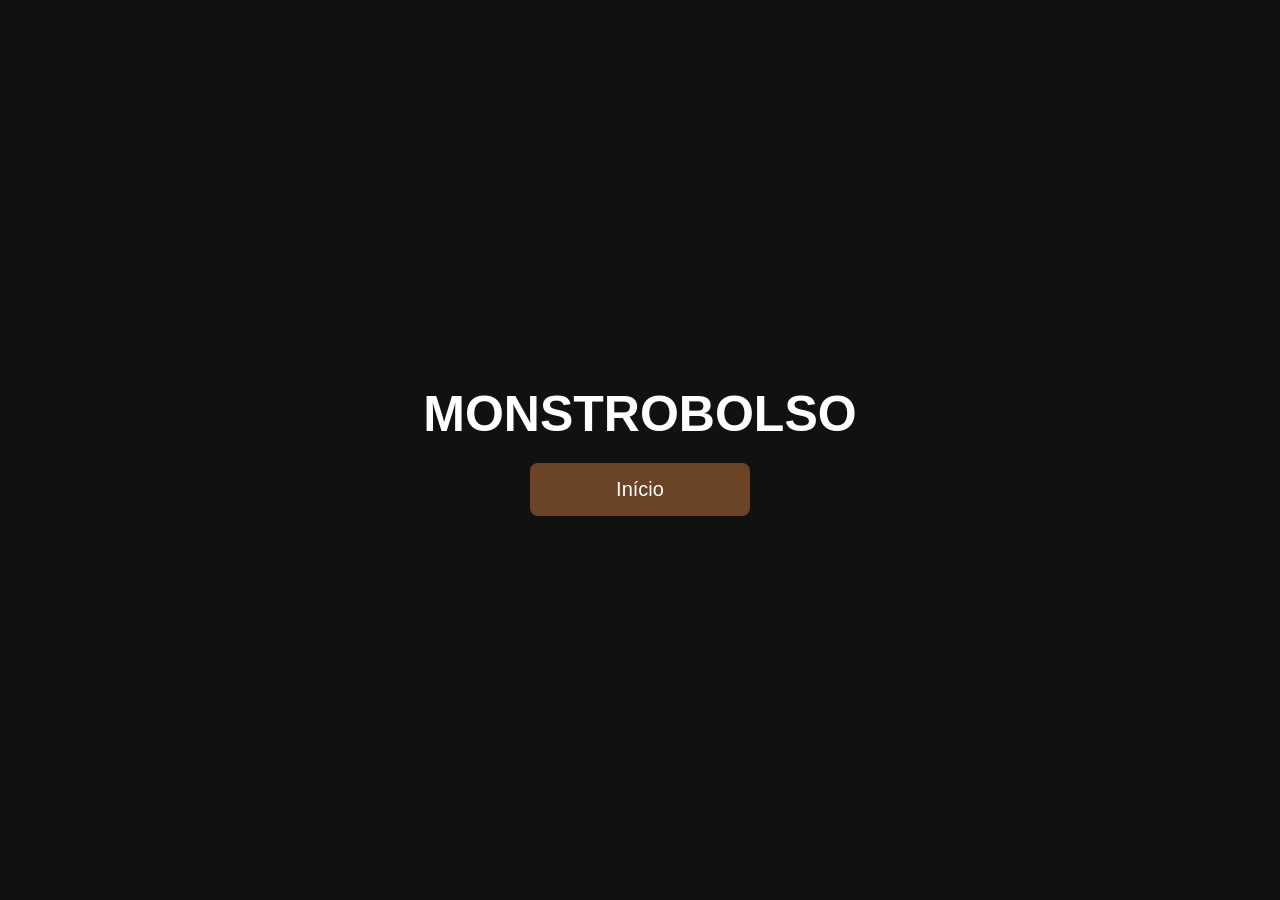
==== monstrobolso_combate/index.html @ ce504f80 "Add files via upload" ====
<!DOCTYPE html>
<html lang="pt-BR">
<head>
    <meta charset="UTF-8">
    <meta name="viewport" content="width=device-width, initial-scale=1.0">
    <title>MONSTROBOLSO</title>
    <link rel="stylesheet" href="css/style.css">
</head>
<body>

    <div id="menu">
        <h1>MONSTROBOLSO</h1>
        <button id="btnInicio">Início</button>
    </div>

    <div id="jogo">
        <img id="cenario" src="assets/casa_inicial.png" alt="Cenário">

        <button id="porta" class="interacao"></button>
        <button id="sacada" class="interacao"></button>
        <button id="boia" class="interacao"></button>

        <div id="combate">

            <img id="fundoCombate"
                 src="assets/tela_combate.png"
                 alt="Fundo do combate">

            <div id="inimigo" class="monstro">
                <img src="assets/botorosa.png" alt="Botorosa">
            </div>

            <div id="jogadorMonstro" class="monstro">
                <img src="assets/inicial.png" alt="Seu monstro">
            </div>

            <div id="statusInimigo" class="status">
                <div class="nome-status">
                    <span>BOTOROSA</span>
                    <span>Lv. 5</span>
                </div>

                <div class="barra">
                    <div id="hpInimigo" class="hp"></div>
                </div>

                <div id="textoHpInimigo">100 / 100</div>
            </div>

            <div id="statusJogador" class="status">
                <div class="nome-status">
                    <span>SEU MONSTRO</span>
                    <span>Lv. 5</span>
                </div>

                <div class="barra">
                    <div id="hpJogador" class="hp"></div>
                </div>

                <div id="textoHpJogador">100 / 100</div>
            </div>

            <div id="menuCombate">
                <div id="mensagemCombate">
                    O que seu monstro fará?
                </div>

                <button id="btnMorder">MORDER</button>
            </div>

        </div>
    </div>

    <script src="js/game.js"></script>
</body>
</html>
---- monstrobolso_combate/css/style.css ----
* {
    margin: 0;
    padding: 0;
    box-sizing: border-box;
}

body {
    background: #111;
    overflow: hidden;
    font-family: Arial, sans-serif;
}

/* MENU */
#menu {
    width: 100vw;
    height: 100vh;
    display: flex;
    flex-direction: column;
    justify-content: center;
    align-items: center;
    gap: 20px;
    background: #111;
}

#menu h1 {
    color: white;
    font-size: 50px;
}

#menu button {
    width: 220px;
    padding: 15px;
    border: 0;
    border-radius: 8px;
    background: #6b4327;
    color: white;
    font-size: 20px;
    cursor: pointer;
}

/* JOGO */
#jogo {
    display: none;
    width: 100vw;
    height: 100vh;
    position: relative;
}

#cenario {
    position: absolute;
    left: 0;
    top: 0;
    width: 100%;
    height: 100%;
    object-fit: cover;
    display: block;
    z-index: 1;
}

/* ÁREAS CLICÁVEIS */
.interacao {
    position: absolute;
    background: transparent;
    border: 0;
    cursor: pointer;
    z-index: 50;
}

/* PORTA */
#porta {
    left: 30%;
    top: 38%;
    width: 16%;
    height: 45%;
}

/* SACADA */
#sacada {
    right: 5%;
    top: 20%;
    width: 30%;
    height: 65%;
}

/* BOIA */
#boia {
    display: none;
    position: absolute;

    left: 40%;
    top: 55%;

    width: 20%;
    height: 25%;

    background: transparent;
    border: none;
    border-radius: 50%;

    cursor: pointer;
    z-index: 100;
}

/* COMBATE */
#combate {
    display: none;
    position: absolute;
    inset: 0;
    width: 100%;
    height: 100%;
    overflow: hidden;
    z-index: 200;
}

#fundoCombate {
    position: absolute;
    inset: 0;
    width: 100%;
    height: 100%;
    object-fit: cover;
    z-index: 1;
}

/* MONSTROS */
.monstro {
    position: absolute;
    z-index: 5;
    pointer-events: none;
}

.monstro img {
    width: 100%;
    height: 100%;
    object-fit: contain;
    image-rendering: pixelated;
}

/* INIMIGO */
#inimigo {
    width: 260px;
    height: 220px;
    right: 16%;
    top: 22%;
}

/* JOGADOR */
#jogadorMonstro {
    width: 300px;
    height: 250px;
    left: 13%;
    bottom: 24%;
}

/* STATUS */
.status {
    position: absolute;
    z-index: 10;

    background: rgba(10, 25, 50, 0.94);
    border: 4px solid #dcecff;
    border-radius: 10px;

    color: white;
    padding: 14px 18px;

    min-width: 280px;

    box-shadow: 4px 4px 0 rgba(0, 0, 0, 0.45);
}

/* STATUS DO INIMIGO */
#statusInimigo {
    top: 7%;
    left: 4%;
}

/* STATUS DO JOGADOR */
#statusJogador {
    right: 4%;
    bottom: 7%;
}

.nome-status {
    display: flex;
    justify-content: space-between;

    font-size: 22px;
    font-weight: bold;

    margin-bottom: 9px;
}

/* BARRA DE VIDA */
.barra {
    width: 100%;
    height: 18px;

    background: #333;
    border-radius: 10px;

    overflow: hidden;
}

.hp {
    width: 100%;
    height: 100%;

    background: #37d64a;

    transition: width 0.35s ease;
}

#textoHpInimigo,
#textoHpJogador {
    text-align: right;
    margin-top: 5px;
    font-size: 15px;
}

/* MENU DE COMBATE */
#menuCombate {
    position: absolute;
    z-index: 20;

    left: 50%;
    bottom: 4%;

    transform: translateX(-50%);

    width: min(500px, 90vw);

    padding: 15px;

    background: rgba(10, 25, 50, 0.96);

    border: 4px solid #dcecff;
    border-radius: 12px;

    text-align: center;
}

#mensagemCombate {
    color: white;
    font-size: 18px;
    margin-bottom: 12px;
}

/* BOTÃO MORDER */
#btnMorder {
    width: 100%;

    padding: 15px;

    border: 3px solid white;
    border-radius: 8px;

    background: #263f63;
    color: white;

    font-size: 22px;
    font-weight: bold;

    cursor: pointer;
}

#btnMorder:hover {
    background: #365982;
}

#btnMorder:disabled {
    opacity: 0.5;
    cursor: not-allowed;
}
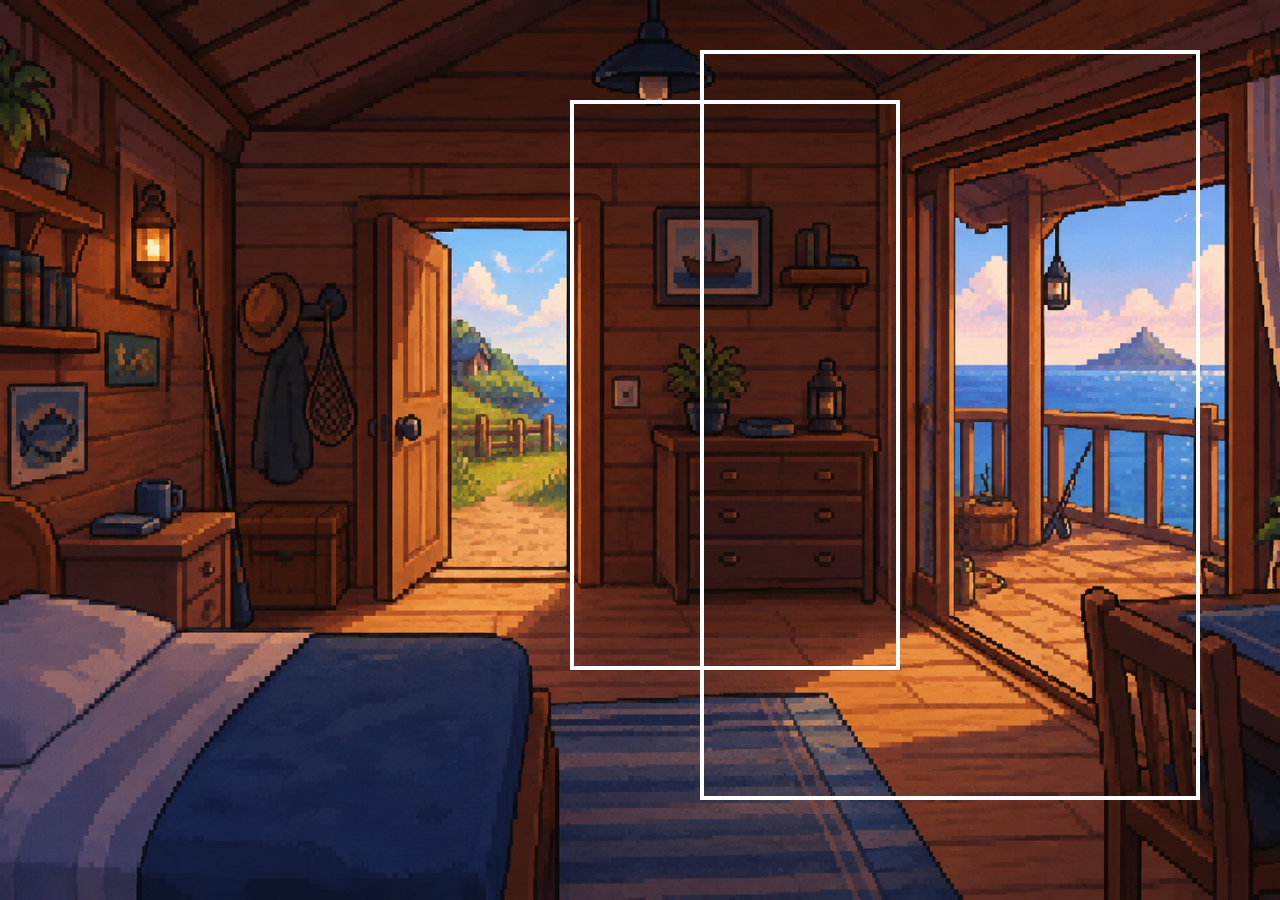
==== commit 37db4cec: "muita coisa" ====
--- a/monstrobolso_combate/index.html
+++ b/monstrobolso_combate/index.html
@@ -1,77 +1,98 @@
-
 <!DOCTYPE html>
-<html lang="pt-BR">
+<html lang="pt-br">
 <head>
     <meta charset="UTF-8">
     <meta name="viewport" content="width=device-width, initial-scale=1.0">
-    <title>MONSTROBOLSO</title>
+
+    <title>Maremon</title>
+
     <link rel="stylesheet" href="css/style.css">
+    <link rel="stylesheet" href="css/fundos.css">
+    <link rel="stylesheet" href="css/buttons.css">
+    <link rel="stylesheet" href="css/combate.css">
 </head>
 <body>
 
-    <div id="menu">
-        <h1>MONSTROBOLSO</h1>
-        <button id="btnInicio">Início</button>
+    <div id="tela_jogo" class="casa_inicial"></div>
+
+
+<section id="cena_casa">
+    <button id=botao_varanda onclick="trocarfundo('varanda'); goTo('cena_varanda')"></button>
+    <button id=botao_porta onclick="goTo('escolher_destino')"></button>
+</section>
+
+<section id="cena_varanda">
+    <button class="botao_voltar" onclick="trocarfundo('casa_inicial'); goTo('cena_casa')">voltar</button>
+    <button id="botao_boia" onclick="abrirCombate()"></button>
+</section>
+
+
+
+
+
+
+<section id="cena_combate">
+    <div id="interface_combate">
+
+        <div id="painel_inimigo" class="painel_pescado">
+            <h3 id="nome_inimigo"></h3>
+            <p id="hp_inimigo"></p>
+            <div class="barra_hp">
+                <div id="barra_inimigo" class="vida"></div>
+            </div>
+        </div>
+
+        <div id="painel_jogador" class="painel_pescado">
+            <h3 id="nome_jogador"></h3>
+            <p id="hp_jogador"></p>
+            <div class="barra_hp">
+                <div id="barra_jogador" class="vida"></div>
+            </div>
+        </div>
+
+        <div id="menu_combate">
+            <p id="mensagem_combate">
+                Preparando combate...
+            </p>
+
+            <div id="ataques_combate"></div>
+
+            <button id="botao_fugir"
+                    onclick="fugirCombate()">
+                Fugir
+            </button>
+        </div>
+
+    </div>
+</section>
+
+
+
+
+
+
+<section id="escolher_destino">
+    <button class="botao_voltar" onclick="trocarfundo('casa_inicial'); goTo('cena_casa')">voltar</button>
+
+
+    <div id="locais_viagem">
+
+        <button class="local_viagem">????????</button>
+
+        <button class="local_viagem">????????</button>
+
+        <button class="local_viagem">????????</button>
+
+        <button class="local_viagem">????????</button>
+
     </div>
 
-    <div id="jogo">
-        <img id="cenario" src="assets/casa_inicial.png" alt="Cenário">
+</section>
 
-        <button id="porta" class="interacao"></button>
-        <button id="sacada" class="interacao"></button>
-        <button id="boia" class="interacao"></button>
 
-        <div id="combate">
-
-            <img id="fundoCombate"
-                 src="assets/tela_combate.png"
-                 alt="Fundo do combate">
-
-            <div id="inimigo" class="monstro">
-                <img src="assets/botorosa.png" alt="Botorosa">
-            </div>
-
-            <div id="jogadorMonstro" class="monstro">
-                <img src="assets/inicial.png" alt="Seu monstro">
-            </div>
-
-            <div id="statusInimigo" class="status">
-                <div class="nome-status">
-                    <span>BOTOROSA</span>
-                    <span>Lv. 5</span>
-                </div>
-
-                <div class="barra">
-                    <div id="hpInimigo" class="hp"></div>
-                </div>
-
-                <div id="textoHpInimigo">100 / 100</div>
-            </div>
-
-            <div id="statusJogador" class="status">
-                <div class="nome-status">
-                    <span>SEU MONSTRO</span>
-                    <span>Lv. 5</span>
-                </div>
-
-                <div class="barra">
-                    <div id="hpJogador" class="hp"></div>
-                </div>
-
-                <div id="textoHpJogador">100 / 100</div>
-            </div>
-
-            <div id="menuCombate">
-                <div id="mensagemCombate">
-                    O que seu monstro fará?
-                </div>
-
-                <button id="btnMorder">MORDER</button>
-            </div>
-
-        </div>
-    </div>
 
     <script src="js/game.js"></script>
+    <script src="js/combate.js"></script>
+
 </body>
 </html>
--- a/monstrobolso_combate/css/style.css
+++ b/monstrobolso_combate/css/style.css
@@ -1,273 +1,43 @@
-* {
+html, body {
+    width: 100%;
+    height: 100%;
     margin: 0;
-    padding: 0;
-    box-sizing: border-box;
 }
 
-body {
-    background: #111;
-    overflow: hidden;
-    font-family: Arial, sans-serif;
-}
-
-/* MENU */
-#menu {
-    width: 100vw;
-    height: 100vh;
-    display: flex;
-    flex-direction: column;
-    justify-content: center;
-    align-items: center;
-    gap: 20px;
-    background: #111;
-}
-
-#menu h1 {
-    color: white;
-    font-size: 50px;
-}
-
-#menu button {
-    width: 220px;
-    padding: 15px;
-    border: 0;
-    border-radius: 8px;
-    background: #6b4327;
-    color: white;
-    font-size: 20px;
-    cursor: pointer;
-}
-
-/* JOGO */
-#jogo {
-    display: none;
-    width: 100vw;
-    height: 100vh;
-    position: relative;
-}
-
-#cenario {
-    position: absolute;
-    left: 0;
-    top: 0;
+#tela_jogo {
     width: 100%;
     height: 100%;
-    object-fit: cover;
-    display: block;
-    z-index: 1;
-}
-
-/* ÁREAS CLICÁVEIS */
-.interacao {
-    position: absolute;
-    background: transparent;
-    border: 0;
-    cursor: pointer;
-    z-index: 50;
-}
-
-/* PORTA */
-#porta {
-    left: 30%;
-    top: 38%;
-    width: 16%;
-    height: 45%;
-}
-
-/* SACADA */
-#sacada {
-    right: 5%;
-    top: 20%;
-    width: 30%;
-    height: 65%;
-}
-
-/* BOIA */
-#boia {
-    display: none;
-    position: absolute;
-
-    left: 40%;
-    top: 55%;
-
-    width: 20%;
-    height: 25%;
-
-    background: transparent;
-    border: none;
-    border-radius: 50%;
-
-    cursor: pointer;
-    z-index: 100;
-}
-
-/* COMBATE */
-#combate {
-    display: none;
-    position: absolute;
-    inset: 0;
-    width: 100%;
-    height: 100%;
-    overflow: hidden;
-    z-index: 200;
-}
-
-#fundoCombate {
-    position: absolute;
-    inset: 0;
-    width: 100%;
-    height: 100%;
-    object-fit: cover;
-    z-index: 1;
-}
-
-/* MONSTROS */
-.monstro {
-    position: absolute;
-    z-index: 5;
-    pointer-events: none;
-}
-
-.monstro img {
-    width: 100%;
-    height: 100%;
-    object-fit: contain;
-    image-rendering: pixelated;
-}
-
-/* INIMIGO */
-#inimigo {
-    width: 260px;
-    height: 220px;
-    right: 16%;
-    top: 22%;
-}
-
-/* JOGADOR */
-#jogadorMonstro {
-    width: 300px;
-    height: 250px;
-    left: 13%;
-    bottom: 24%;
-}
-
-/* STATUS */
-.status {
-    position: absolute;
-    z-index: 10;
-
-    background: rgba(10, 25, 50, 0.94);
-    border: 4px solid #dcecff;
-    border-radius: 10px;
-
-    color: white;
-    padding: 14px 18px;
-
-    min-width: 280px;
-
-    box-shadow: 4px 4px 0 rgba(0, 0, 0, 0.45);
-}
-
-/* STATUS DO INIMIGO */
-#statusInimigo {
-    top: 7%;
-    left: 4%;
-}
-
-/* STATUS DO JOGADOR */
-#statusJogador {
-    right: 4%;
-    bottom: 7%;
-}
-
-.nome-status {
-    display: flex;
-    justify-content: space-between;
-
-    font-size: 22px;
-    font-weight: bold;
-
-    margin-bottom: 9px;
-}
-
-/* BARRA DE VIDA */
-.barra {
-    width: 100%;
-    height: 18px;
-
-    background: #333;
-    border-radius: 10px;
-
+    position: relative;
     overflow: hidden;
 }
 
-.hp {
+section {
     width: 100%;
     height: 100%;
-
-    background: #37d64a;
-
-    transition: width 0.35s ease;
+    position: absolute;
+    display: none;
 }
 
-#textoHpInimigo,
-#textoHpJogador {
-    text-align: right;
-    margin-top: 5px;
-    font-size: 15px;
+section.ativa {
+    display: block;
 }
 
-/* MENU DE COMBATE */
-#menuCombate {
+#escolher_destino {
+    width: 100%;
+    height: 100%;
     position: absolute;
-    z-index: 20;
-
-    left: 50%;
-    bottom: 4%;
-
-    transform: translateX(-50%);
-
-    width: min(500px, 90vw);
-
-    padding: 15px;
-
-    background: rgba(10, 25, 50, 0.96);
-
-    border: 4px solid #dcecff;
-    border-radius: 12px;
-
-    text-align: center;
 }
 
-#mensagemCombate {
-    color: white;
-    font-size: 18px;
-    margin-bottom: 12px;
-}
+#locais_viagem {
+    position: absolute;
 
-/* BOTÃO MORDER */
-#btnMorder {
-    width: 100%;
+    top: 50%;
+    left: 50%;
+    transform: translate(-50%, -50%);
 
-    padding: 15px;
+    display: grid;
+    grid-template-columns: repeat(2, 180px);
+    grid-template-rows: repeat(2, 70px);
 
-    border: 3px solid white;
-    border-radius: 8px;
-
-    background: #263f63;
-    color: white;
-
-    font-size: 22px;
-    font-weight: bold;
-
-    cursor: pointer;
-}
-
-#btnMorder:hover {
-    background: #365982;
-}
-
-#btnMorder:disabled {
-    opacity: 0.5;
-    cursor: not-allowed;
+    gap: 20px;
 }
--- a/monstrobolso_combate/css/fundos.css
+++ b/monstrobolso_combate/css/fundos.css
@@ -0,0 +1,20 @@
+.casa_inicial {
+    background-image: url("../assets/casa_inicial.png");
+    background-size: cover;
+    background-position: center;
+    background-repeat: no-repeat;
+}
+
+.varanda {
+    background-image: url("../assets/varanda.png");
+    background-size: cover;
+    background-position: center;
+    background-repeat: no-repeat;
+}
+
+.fundo_combate {
+    background-image: url("../assets/fundo_combate.png");
+    background-size: cover;
+    background-position: center;
+    background-repeat: no-repeat;
+}
--- a/monstrobolso_combate/css/buttons.css
+++ b/monstrobolso_combate/css/buttons.css
@@ -0,0 +1,109 @@
+#botao_varanda {
+    position: fixed;
+    top: 50px;
+    right: 80px;
+
+    background: transparent;
+    border: 4px solid white;
+    color: white;
+
+    padding: 10px 20px;
+    font-size: 16px;
+    font-family: Arial, sans-serif;
+
+    cursor: pointer;
+    z-index: 1000;
+
+    width: 500px;
+    height: 750px;
+    box-sizing: border-box;
+}
+
+
+#botao_boia {
+    position: fixed;
+    top: 350px;
+    right: 700px;
+
+    background: transparent;
+    border: 4px solid white;
+    color: white;
+
+    padding: 10px 20px;
+    font-size: 16px;
+    font-family: Arial, sans-serif;
+
+    cursor: pointer;
+    z-index: 1000;
+
+    width: 200px;
+    height: 250px;
+    box-sizing: border-box;
+}
+
+#botao_porta {
+    position: fixed;
+    top: 100px;
+    left: 570px;
+
+    background: transparent;
+    border: 4px solid white;
+    color: white;
+
+    padding: 10px 20px;
+    font-size: 16px;
+    font-family: Arial, sans-serif;
+
+    cursor: pointer;
+    z-index: 1000;
+
+    width: 330px;
+    height: 570px;
+    box-sizing: border-box;
+}
+
+button:hover {
+    background: rgba(255, 255, 255, 0.2);
+}
+
+.botao_voltar {
+    position: fixed;
+    top: 10px;
+    left: 10px;
+
+    background: grey;
+    border: 2px solid rgb(0, 0, 0);
+    color: rgb(0, 0, 0);
+
+    padding: 10px 20px;
+    font-size: 16px;
+    font-family: Arial, sans-serif;
+
+    cursor: pointer;
+    z-index: 1000;
+
+    width: 100px;
+    height: 40px;
+    box-sizing: border-box;
+    
+}
+
+.botao_voltar:hover {
+    background: grey;
+    transform: none;
+    filter: none;
+}
+
+.local_viagem {
+    width: 180px;
+    height: 70px;
+
+    background: rgba(0, 0, 0, 0.65);
+    border: 2px solid white;
+    border-radius: 8px;
+
+    color: white;
+    font-size: 18px;
+
+    cursor: default;
+}
--- a/monstrobolso_combate/css/combate.css
+++ b/monstrobolso_combate/css/combate.css
@@ -0,0 +1,109 @@
+
+#interface_combate {
+    position: absolute;
+    inset: 0;
+    color: white;
+    font-family: Arial, sans-serif;
+}
+
+.painel_pescado {
+    position: absolute;
+    width: 240px;
+    padding: 15px;
+    background: rgba(0, 0, 0, 0.75);
+    border: 2px solid white;
+    border-radius: 10px;
+}
+
+.painel_pescado h3 {
+    margin: 0 0 10px;
+}
+
+#painel_inimigo {
+    top: 8%;
+    left: 8%;
+}
+
+#painel_jogador {
+    right: 8%;
+    bottom: 36%;
+}
+
+.barra_hp {
+    height: 14px;
+    background: #444;
+    border-radius: 8px;
+    overflow: hidden;
+}
+
+.vida {
+    width: 100%;
+    height: 100%;
+    background: #33cc55;
+    transition: width 0.4s;
+}
+
+#menu_combate {
+    position: absolute;
+    bottom: 4%;
+    left: 50%;
+    transform: translateX(-50%);
+    width: min(90%, 500px);
+    padding: 15px;
+    background: rgba(0, 0, 0, 0.85);
+    border: 2px solid white;
+    border-radius: 12px;
+    text-align: center;
+}
+
+#mensagem_combate {
+    min-height: 40px;
+    margin: 0 0 12px;
+}
+
+#ataques_combate {
+    display: grid;
+    grid-template-columns: repeat(2, 1fr);
+    gap: 10px;
+}
+
+#ataques_combate button,
+#botao_fugir {
+    padding: 12px;
+    color: white;
+    background: #303030;
+    border: 1px solid white;
+    border-radius: 7px;
+    cursor: pointer;
+}
+
+#ataques_combate button:hover,
+#botao_fugir:hover {
+    background: #505050;
+}
+
+#ataques_combate button:disabled {
+    opacity: 0.5;
+    cursor: default;
+}
+
+#botao_fugir {
+    margin-top: 12px;
+}
+
+@media (max-width: 600px) {
+    .painel_pescado {
+        width: 38%;
+        padding: 8px;
+        font-size: 12px;
+    }
+
+    #painel_jogador {
+        bottom: 43%;
+    }
+
+    #menu_combate {
+        bottom: 2%;
+        padding: 10px;
+    }
+}
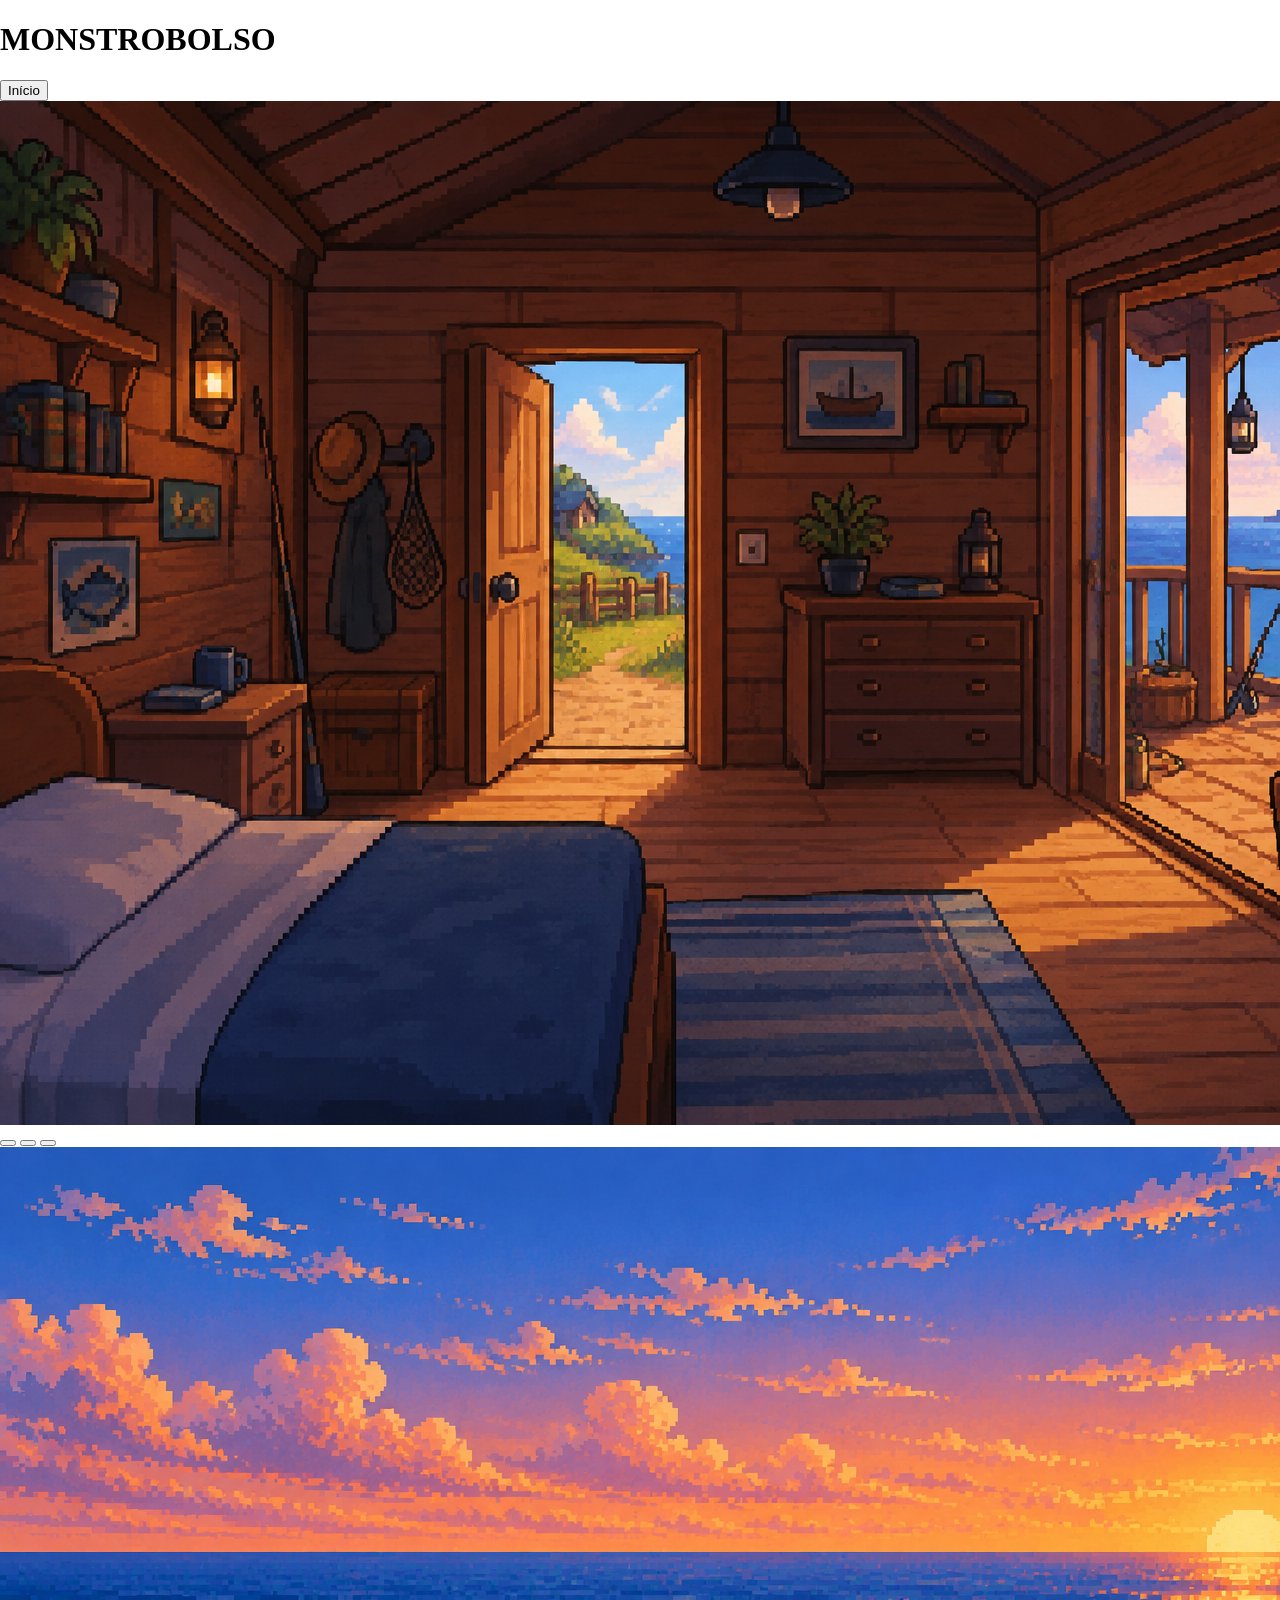
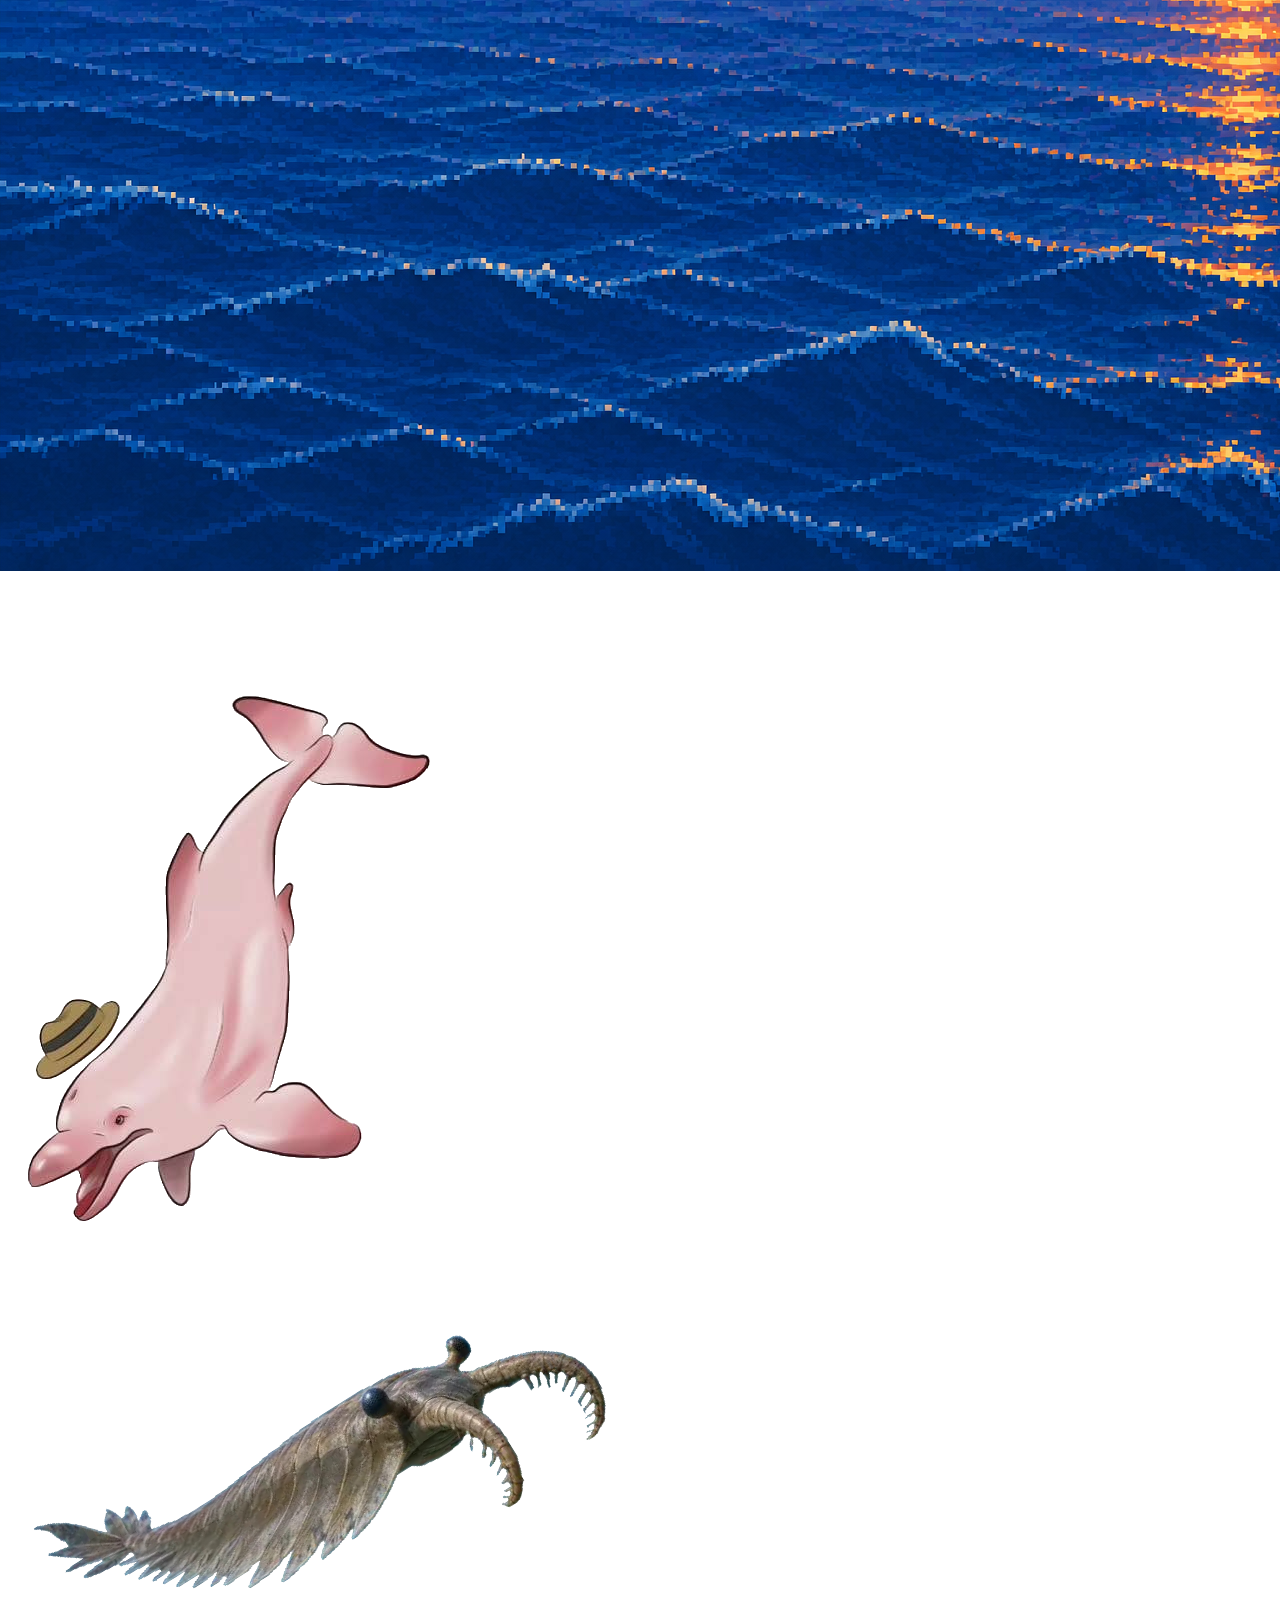
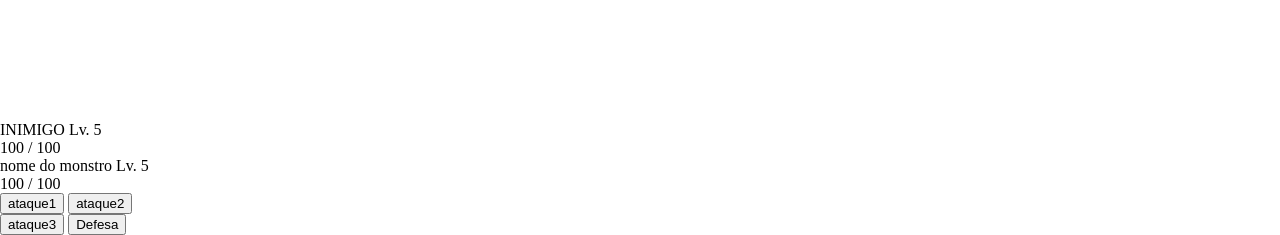
==== commit 61d35a56: "Merge branch 'vitor'" ====
--- a/monstrobolso_combate/index.html
+++ b/monstrobolso_combate/index.html
@@ -1,98 +1,81 @@
+
 <!DOCTYPE html>
-<html lang="pt-br">
+<html lang="pt-BR">
 <head>
     <meta charset="UTF-8">
     <meta name="viewport" content="width=device-width, initial-scale=1.0">
-
-    <title>Maremon</title>
-
+    <title>MONSTROBOLSO</title>
     <link rel="stylesheet" href="css/style.css">
-    <link rel="stylesheet" href="css/fundos.css">
-    <link rel="stylesheet" href="css/buttons.css">
-    <link rel="stylesheet" href="css/combate.css">
 </head>
 <body>
 
-    <div id="tela_jogo" class="casa_inicial"></div>
+    <div id="menu">
+        <h1>MONSTROBOLSO</h1>
+        <button id="btnInicio">Início</button>
+    </div>
+
+    <div id="jogo">
+        <img id="cenario" src="assets/casa_inicial.png" alt="Cenário">
+
+        <button id="porta" class="interacao"></button>
+        <button id="sacada" class="interacao"></button>
+        <button id="boia" class="interacao"></button>
+
+        <div id="combate">
+
+            <img id="fundoCombate"
+                 src="assets/tela_combate.png"
+                 alt="Fundo do combate">
+
+            <div id="inimigo" class="monstro">
+                <img src="assets/botorosa.png" alt="Botorosa">
+            </div>
+
+            <div id="jogadorMonstro" class="monstro">
+                <img src="assets/inicial.png" alt="Seu monstro">
+            </div>
+
+            <div id="statusInimigo" class="status">
+                <div class="nome-status">
+                    <span>INIMIGO</span>
+                    <span>Lv. 5</span>
+                </div>
+
+                <div class="barra">
+                    <div id="hpInimigo" class="hp"></div>
+                </div>
+
+                <div id="textoHpInimigo">100 / 100</div>
+            </div>
+
+            <div id="statusJogador" class="status">
+                <div class="nome-status">
+                    <span>nome do monstro</span>
+                    <span>Lv. 5</span>
+                </div>
+
+                <div class="barra">
+                    <div id="hpJogador" class="hp"></div>
+                </div>
+
+                <div id="textoHpJogador">100 / 100</div>
+            </div>
 
 
-<section id="cena_casa">
-    <button id=botao_varanda onclick="trocarfundo('varanda'); goTo('cena_varanda')"></button>
-    <button id=botao_porta onclick="goTo('escolher_destino')"></button>
-</section>
+            <div id="menuCombate">
+                <div id="linha1Ataques">
+                     <button class="btnAtaques" id="btnAtaque1">ataque1</button>
+                     <button class="btnAtaques" id="btnAtaque2">ataque2</button>
+                </div>
 
-<section id="cena_varanda">
-    <button class="botao_voltar" onclick="trocarfundo('casa_inicial'); goTo('cena_casa')">voltar</button>
-    <button id="botao_boia" onclick="abrirCombate()"></button>
-</section>
+                 <div id="linha2Ataques">   
+                    <button class="btnAtaques" id="btnAtaque3">ataque3</button>
+                    <button class="btnAtaques" id="btnAura">Defesa</button>   
+                </div>
 
-
-
-
-
-
-<section id="cena_combate">
-    <div id="interface_combate">
-
-        <div id="painel_inimigo" class="painel_pescado">
-            <h3 id="nome_inimigo"></h3>
-            <p id="hp_inimigo"></p>
-            <div class="barra_hp">
-                <div id="barra_inimigo" class="vida"></div>
-            </div>
         </div>
-
-        <div id="painel_jogador" class="painel_pescado">
-            <h3 id="nome_jogador"></h3>
-            <p id="hp_jogador"></p>
-            <div class="barra_hp">
-                <div id="barra_jogador" class="vida"></div>
-            </div>
-        </div>
-
-        <div id="menu_combate">
-            <p id="mensagem_combate">
-                Preparando combate...
-            </p>
-
-            <div id="ataques_combate"></div>
-
-            <button id="botao_fugir"
-                    onclick="fugirCombate()">
-                Fugir
-            </button>
-        </div>
-
-    </div>
-</section>
-
-
-
-
-
-
-<section id="escolher_destino">
-    <button class="botao_voltar" onclick="trocarfundo('casa_inicial'); goTo('cena_casa')">voltar</button>
-
-
-    <div id="locais_viagem">
-
-        <button class="local_viagem">????????</button>
-
-        <button class="local_viagem">????????</button>
-
-        <button class="local_viagem">????????</button>
-
-        <button class="local_viagem">????????</button>
-
     </div>
 
-</section>
-
-
-
     <script src="js/game.js"></script>
-    <script src="js/combate.js"></script>
-
 </body>
 </html>
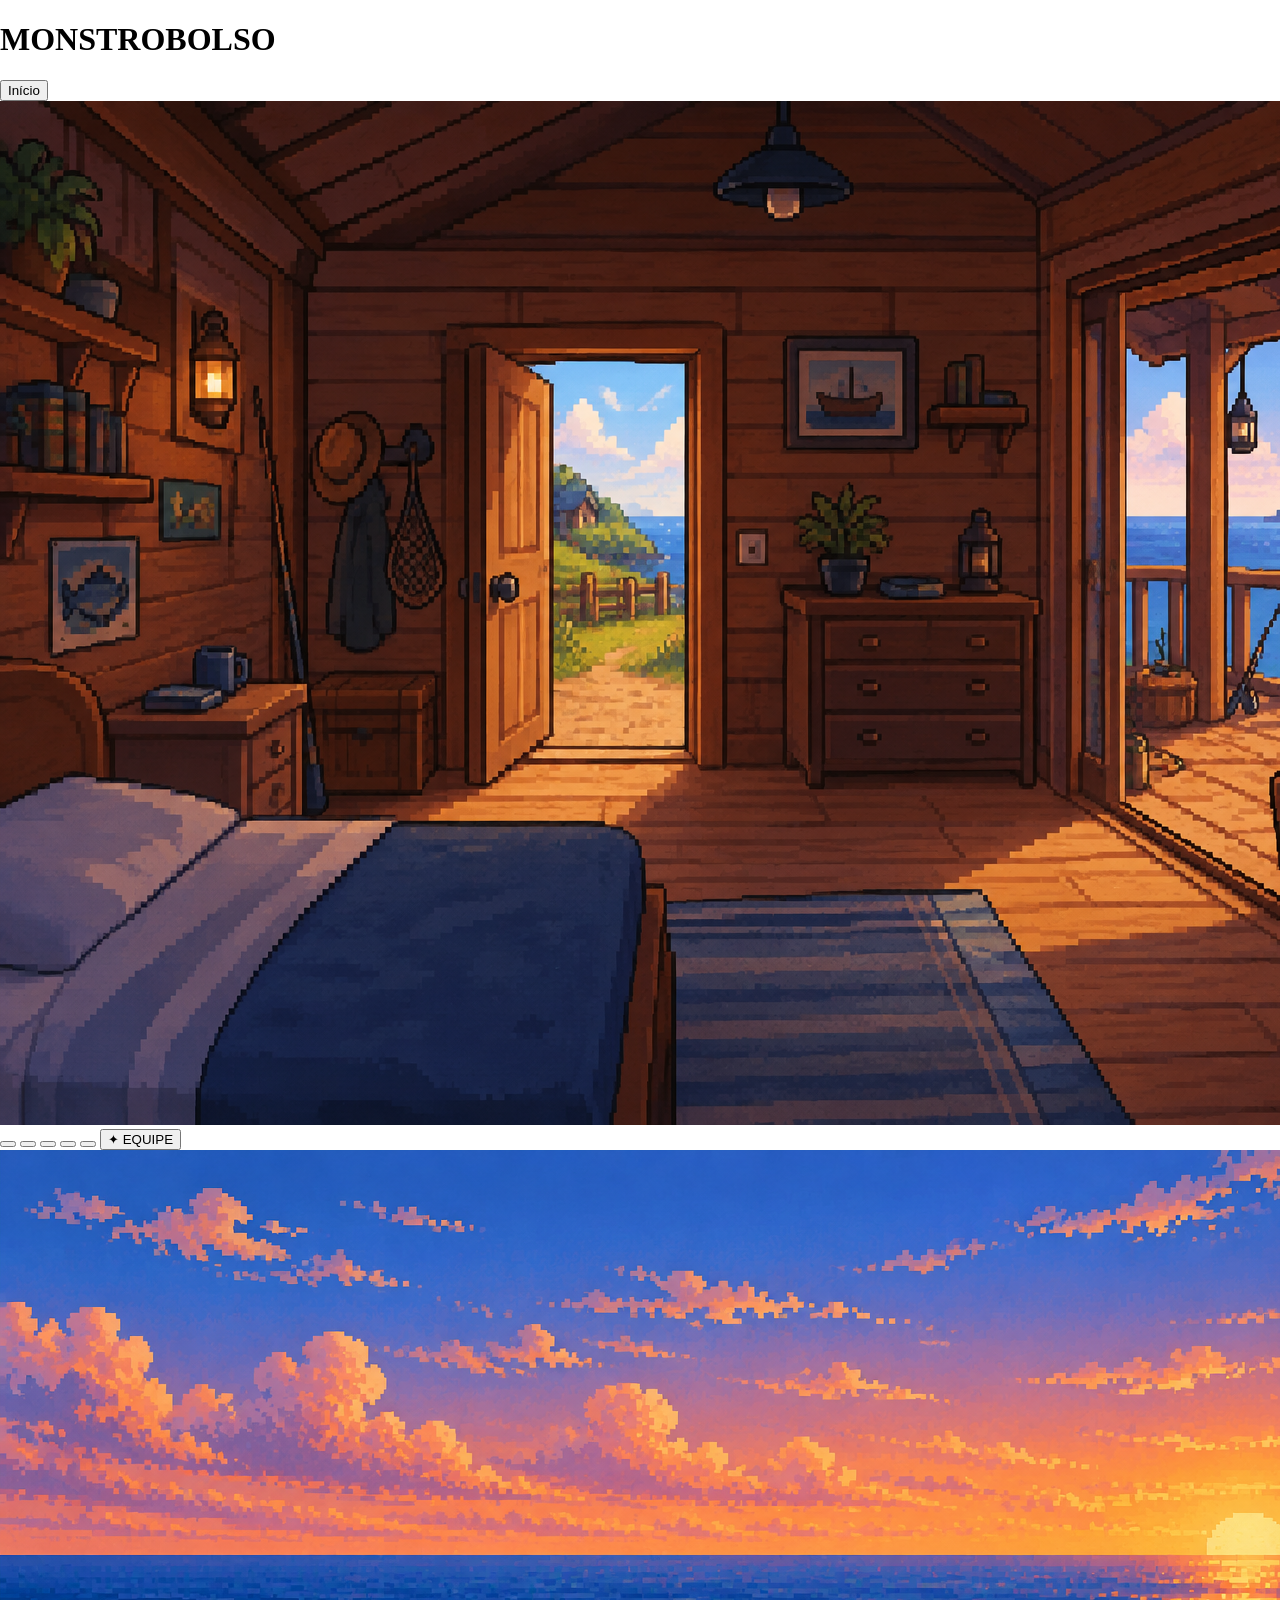
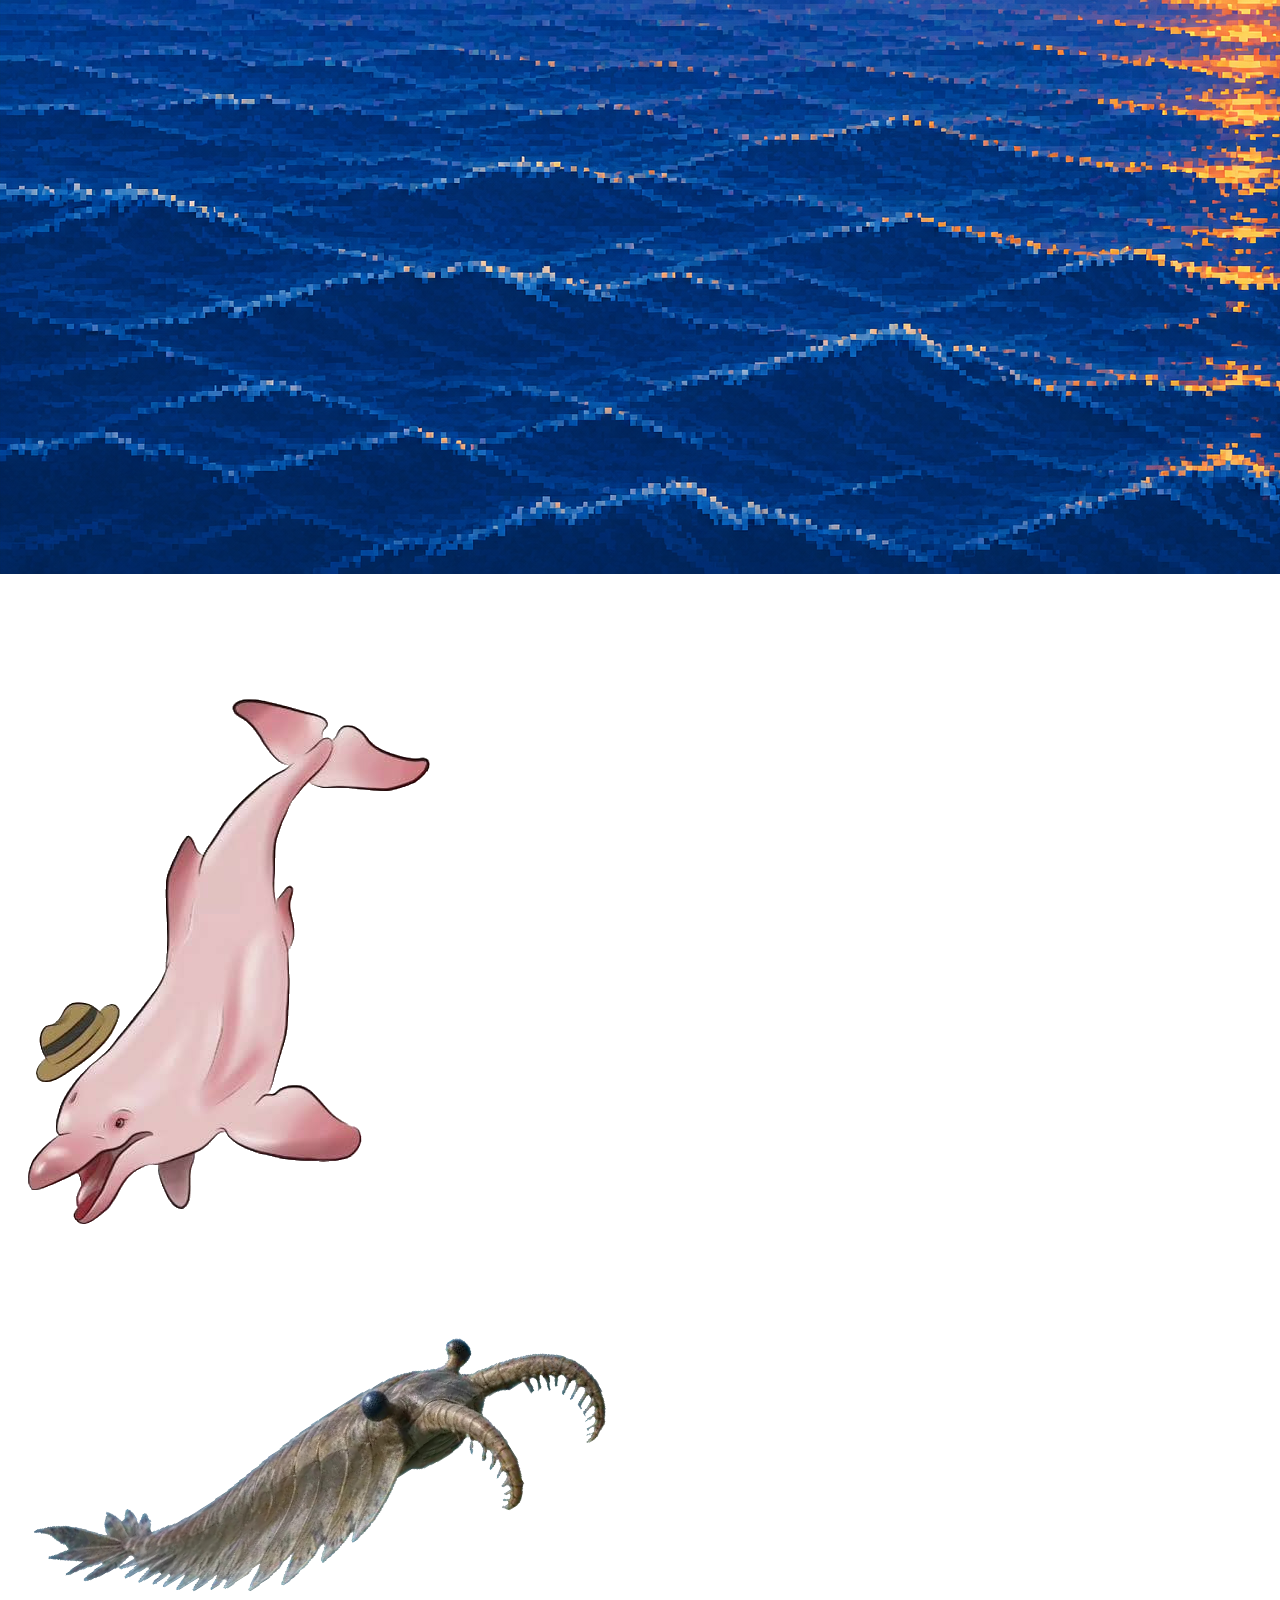
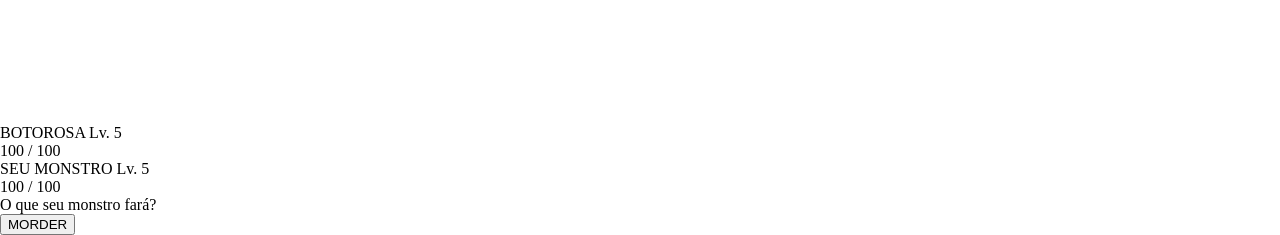
==== commit 9e93a176: "Adicionando a tela de login e cadastro Adicionando a tela de login e cadastro" ====
--- a/monstrobolso_combate/index.html
+++ b/monstrobolso_combate/index.html
@@ -20,6 +20,67 @@
         <button id="porta" class="interacao"></button>
         <button id="sacada" class="interacao"></button>
         <button id="boia" class="interacao"></button>
+        <button id="voltarQuarto" class="interacao"></button>
+        <button id="cama" class="interacao" aria-label="Dormir na cama"></button>
+
+        <button id="btnTeamBuilder" aria-label="Abrir Team Builder">
+            <span class="team-icon">✦</span> EQUIPE
+        </button>
+
+        <section id="teamBuilder" role="dialog" aria-modal="true" aria-labelledby="teamTitulo">
+            <div class="team-panel">
+                <header class="team-header">
+                    <div>
+                        <p class="team-kicker">MONSTROBOLSO</p>
+                        <h2 id="teamTitulo">Minha equipe</h2>
+                    </div>
+                    <button id="fecharTeamBuilder" aria-label="Fechar Team Builder">✕</button>
+                </header>
+
+                <div class="team-content">
+                    <div class="team-party">
+                        <div class="party-slot selected">
+                            <img src="assets/inicial.png" alt="Seu monstro">
+                            <div><strong>Seu Monstro</strong><span>MONSTRO #001</span></div>
+                            <span class="slot-arrow">›</span>
+                        </div>
+                        <div class="party-slot empty">
+                            <span class="empty-plus">＋</span>
+                            <div><strong>Espaço vazio</strong><span>Nenhum monstro</span></div>
+                        </div>
+                        <div class="party-slot empty">
+                            <span class="empty-plus">＋</span>
+                            <div><strong>Espaço vazio</strong><span>Nenhum monstro</span></div>
+                        </div>
+                    </div>
+
+                    <div class="team-details">
+                        <div class="monster-profile">
+                            <div class="monster-art"><img src="assets/inicial.png" alt="Arte do seu monstro"></div>
+                            <div class="monster-title">
+                                <span class="type-label">MONSTRO AQUÁTICO</span>
+                                <h3>Seu Monstro</h3>
+                                <span class="level-label">NÍVEL <b id="teamLevel">5</b></span>
+                            </div>
+                        </div>
+
+                        <div class="team-hp">
+                            <div class="stat-line"><span>HP</span><strong id="teamHpText">100 / 100</strong></div>
+                            <div class="team-hp-track"><div id="teamHpBar"></div></div>
+                        </div>
+
+                        <div class="stats-grid">
+                            <div class="stat-card"><span>ATAQUE</span><strong id="teamAtaque">25</strong><i>⚔</i></div>
+                            <div class="stat-card"><span>DEFESA</span><strong id="teamDefesa">10</strong><i>⬟</i></div>
+                            <div class="stat-card"><span>VELOCIDADE</span><strong id="teamVelocidade">15</strong><i>➤</i></div>
+                        </div>
+
+                        <p class="team-tip">Seus atributos e o HP atual são exibidos aqui. Descanse na cama para recuperar a vida.</p>
+                    </div>
+                </div>
+                <footer class="team-footer"><span>PARTY</span><span>01 / 06 MONSTROS</span></footer>
+            </div>
+        </section>
 
         <div id="combate">
 
@@ -37,7 +98,7 @@
 
             <div id="statusInimigo" class="status">
                 <div class="nome-status">
-                    <span>INIMIGO</span>
+                    <span>BOTOROSA</span>
                     <span>Lv. 5</span>
                 </div>
 
@@ -50,7 +111,7 @@
 
             <div id="statusJogador" class="status">
                 <div class="nome-status">
-                    <span>nome do monstro</span>
+                    <span>SEU MONSTRO</span>
                     <span>Lv. 5</span>
                 </div>
 
@@ -61,17 +122,13 @@
                 <div id="textoHpJogador">100 / 100</div>
             </div>
 
-
             <div id="menuCombate">
-                <div id="linha1Ataques">
-                     <button class="btnAtaques" id="btnAtaque1">ataque1</button>
-                     <button class="btnAtaques" id="btnAtaque2">ataque2</button>
+                <div id="mensagemCombate">
+                    O que seu monstro fará?
                 </div>
 
-                 <div id="linha2Ataques">   
-                    <button class="btnAtaques" id="btnAtaque3">ataque3</button>
-                    <button class="btnAtaques" id="btnAura">Defesa</button>   
-                </div>
+                <button id="btnMorder">MORDER</button>
+            </div>
 
         </div>
     </div>
